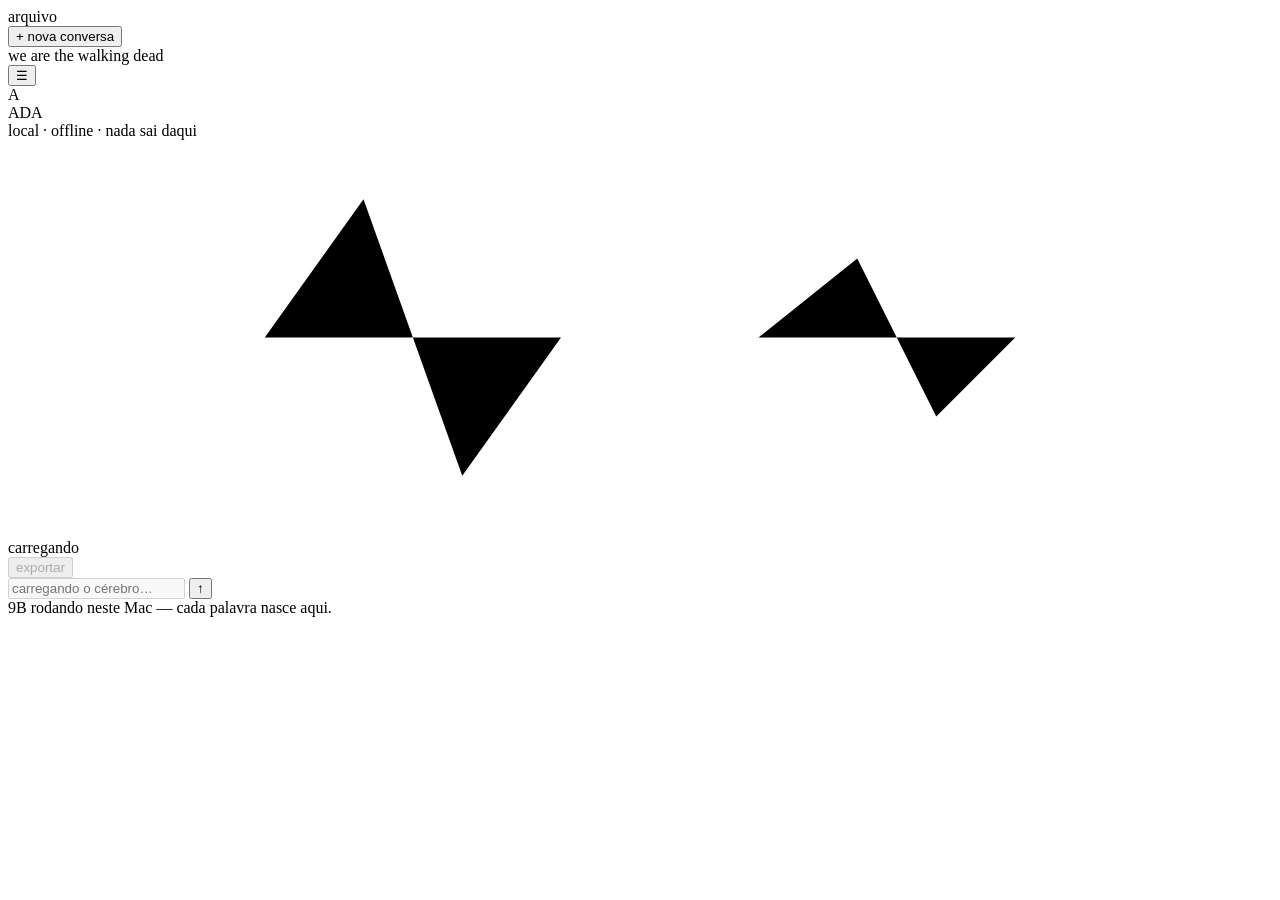
==== 2_interface/front/index.html @ f6f34b37 "Melhorando estrutura geral do repositório" ====
<!DOCTYPE html>
<html lang="pt-BR">
<head>
<meta charset="utf-8">
<meta name="viewport" content="width=device-width, initial-scale=1">
<title>ADA</title>
<link rel="stylesheet" href="/static/style.css">
</head>
<body>
<div class="app">
  <aside id="sidebar">
    <div class="side-topo">
      <div class="side-label">arquivo</div>
      <button id="nova">+ nova conversa</button>
    </div>
    <div id="lista"></div>
    <div class="creed-side">we are the walking dead</div>
  </aside>

  <div class="coluna">
    <header>
      <div class="brand">
        <button id="menu" title="conversas">☰</button>
        <div class="logo"><span>A</span></div>
        <div>
          <div class="name">ADA</div>
          <div class="sub">local · offline · nada sai daqui</div>
        </div>
      </div>
      <div class="actions">
        <div class="badge off" id="badge">
          <svg class="ekg" viewBox="0 0 64 20" aria-hidden="true">
            <polyline points="0,10 13,10 18,3 23,17 28,10 38,10 43,6 47,14 51,10 64,10"/>
          </svg>
          <span id="estado">carregando</span>
        </div>
        <button id="exportar" title="baixar a conversa em markdown" disabled>exportar</button>
      </div>
    </header>

    <main id="chat"></main>

    <footer>
      <form id="form" class="off">
        <input id="msg" placeholder="carregando o cérebro…" autocomplete="off" disabled>
        <button type="submit" id="send" title="enviar">↑</button>
      </form>
      <div class="rodape-nota">9B rodando neste Mac — cada palavra nasce aqui.</div>
    </footer>
  </div>
</div>

<template id="tpl-empty">
  <div class="empty" id="empty">
    <div class="empty-ada">ADA</div>
    <div class="empty-risco"></div>
    <p class="empty-sub">o cérebro é meu. os pesos também.</p>
    <div class="chips">
      <button>quem é você?</button>
      <button>qual sua HQ favorita?</button>
      <button>me dá uma lição do Rick pra minha vida</button>
      <button>que horas são e como tá o Mac?</button>
    </div>
    <div class="creed">we are the walking dead</div>
  </div>
</template>

<script src="/static/app.js"></script>
</body>
</html>
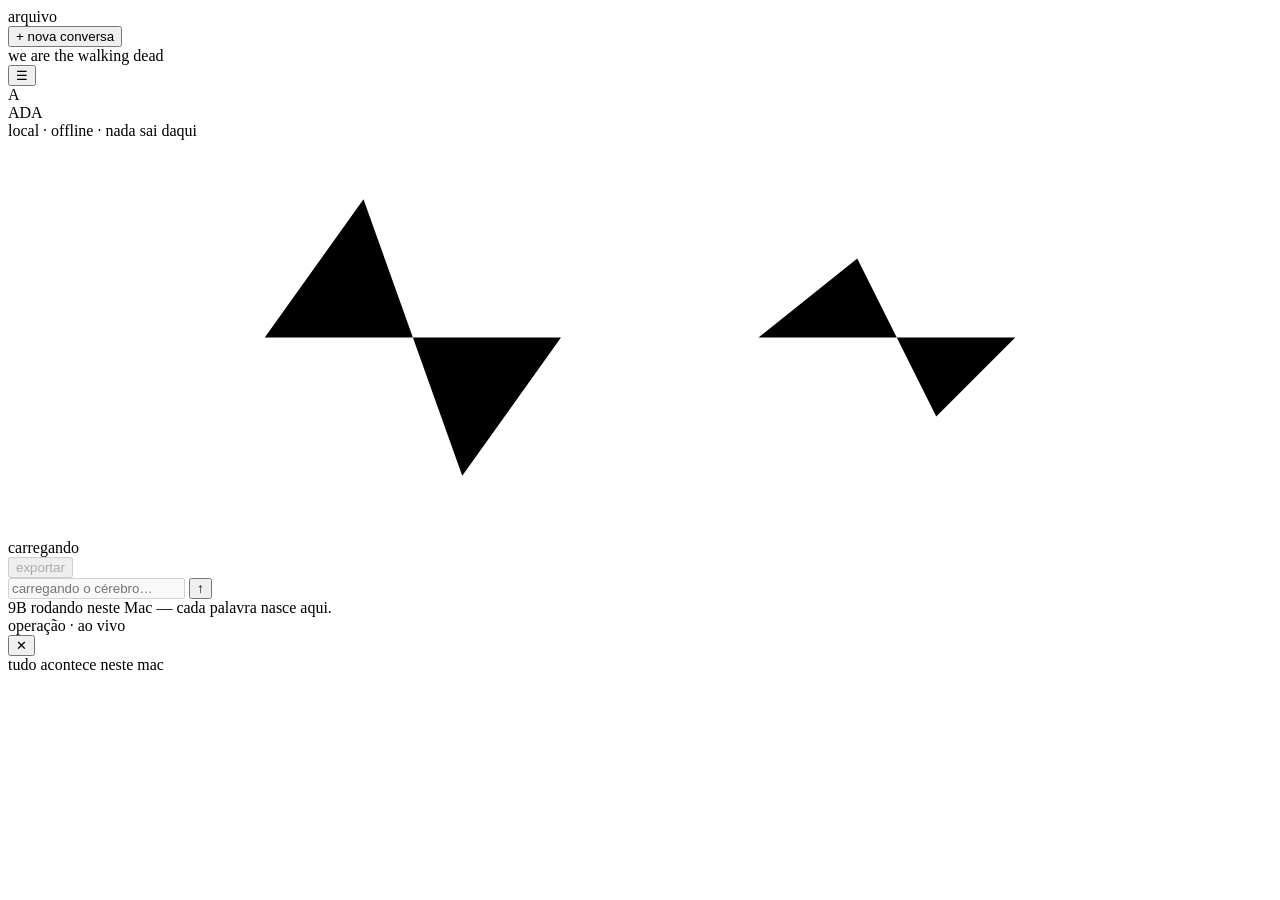
==== commit 83e4c57c: "Migra a ADA pro Qwen3.8-27B (GGUF 3 bits) e corrige a resposta sem raciocínio Cérebro: - roda o Qwen" ====
--- a/2_interface/front/index.html
+++ b/2_interface/front/index.html
@@ -5,6 +5,9 @@
 <meta name="viewport" content="width=device-width, initial-scale=1">
 <title>ADA</title>
 <link rel="stylesheet" href="/static/style.css">
+<link rel="stylesheet" href="/static/fluxo.css">
+<link rel="stylesheet" href="/static/chrome.css">
+<link rel="stylesheet" href="/static/painel.css">
 </head>
 <body>
 <div class="app">
@@ -30,7 +33,7 @@
       <div class="actions">
         <div class="badge off" id="badge">
           <svg class="ekg" viewBox="0 0 64 20" aria-hidden="true">
-            <polyline points="0,10 13,10 18,3 23,17 28,10 38,10 43,6 47,14 51,10 64,10"/>
+            <polyline points="0,10 13,10 18,3 23,17 28,10 38,10 43,6 47,14 51,10 64,10"></polyline>
           </svg>
           <span id="estado">carregando</span>
         </div>
@@ -48,6 +51,18 @@
       <div class="rodape-nota">9B rodando neste Mac — cada palavra nasce aqui.</div>
     </footer>
   </div>
+
+  <aside id="painel">
+    <div class="pnl-in">
+      <div class="pnl-top">
+        <div class="pnl-titulo"><span class="pnl-led"></span> operação · ao vivo</div>
+        <button class="pnl-x" id="pnlX" title="fechar">✕</button>
+      </div>
+      <div class="pnl-fase" id="pnlFase"></div>
+      <div class="pnl-corpo" id="pnlCorpo"></div>
+      <div class="pnl-rodape">tudo acontece neste mac</div>
+    </div>
+  </aside>
 </div>
 
 <template id="tpl-empty">
@@ -65,6 +80,9 @@
   </div>
 </template>
 
+<script src="/static/icones.js"></script>
+<script src="/static/pensar.js"></script>
+<script src="/static/painel.js"></script>
 <script src="/static/app.js"></script>
 </body>
 </html>
